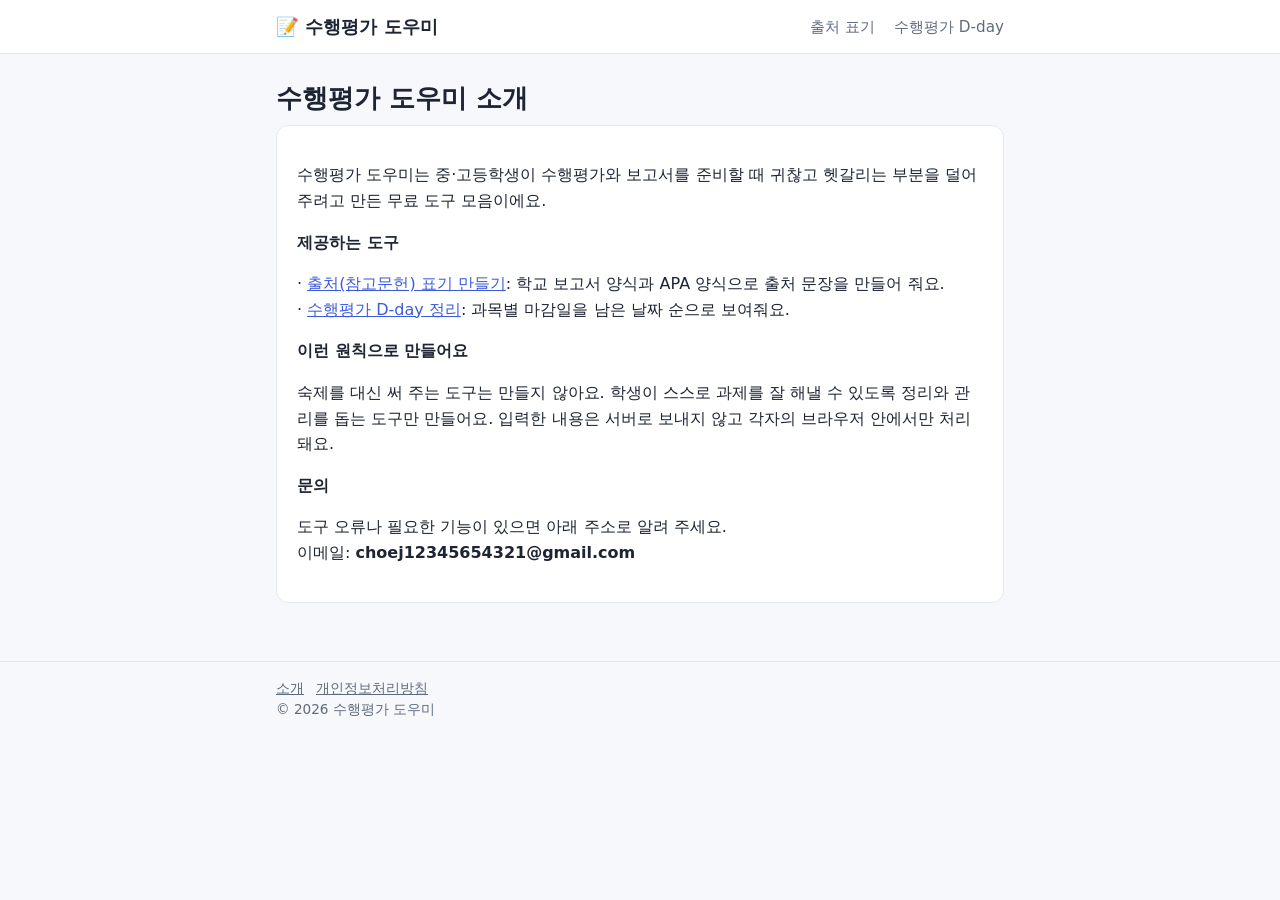
==== about.html @ 56c4d4b4 "수행평가 도우미 첫 버전: 출처 표기 도구(메인) + 수행평가 D-day Co-Authored-By: Claude Opus 5.5 <noreply@anthropic.com> Cla" ====
<!doctype html>
<html lang="ko">
<head>
  <meta charset="utf-8">
  <meta name="viewport" content="width=device-width, initial-scale=1">
  <title>소개 | 수행평가 도우미</title>
  <link rel="stylesheet" href="style.css">
</head>
<body>
  <header class="site"><div class="inner">
    <a class="logo" href="index.html">📝 수행평가 도우미</a>
    <nav>
      <a href="index.html">출처 표기</a>
      <a href="dday.html">수행평가 D-day</a>
    </nav>
  </div></header>
  <main>
    <h1>수행평가 도우미 소개</h1>
    <section class="card guide">
      <p>수행평가 도우미는 중·고등학생이 수행평가와 보고서를 준비할 때 귀찮고 헷갈리는 부분을 덜어 주려고 만든 무료 도구 모음이에요.</p>
      <h3>제공하는 도구</h3>
      <p>· <a href="index.html">출처(참고문헌) 표기 만들기</a>: 학교 보고서 양식과 APA 양식으로 출처 문장을 만들어 줘요.<br>
      · <a href="dday.html">수행평가 D-day 정리</a>: 과목별 마감일을 남은 날짜 순으로 보여줘요.</p>
      <h3>이런 원칙으로 만들어요</h3>
      <p>숙제를 대신 써 주는 도구는 만들지 않아요. 학생이 스스로 과제를 잘 해낼 수 있도록 정리와 관리를 돕는 도구만 만들어요. 입력한 내용은 서버로 보내지 않고 각자의 브라우저 안에서만 처리돼요.</p>
      <h3>문의</h3>
      <p>도구 오류나 필요한 기능이 있으면 아래 주소로 알려 주세요.<br>이메일: <b>choej12345654321@gmail.com</b></p>
    </section>
  </main>
  <footer class="site"><div class="inner">
    <a href="about.html">소개</a><a href="privacy.html">개인정보처리방침</a>
    <div>© 2026 수행평가 도우미</div>
  </div></footer>
</body>
</html>
---- style.css ----
/* 공통 스타일: 모든 페이지가 이 파일 하나를 같이 씁니다. */
:root {
  --bg: #f7f8fb;
  --card: #ffffff;
  --text: #1d2433;
  --muted: #5f6b7d;
  --line: #e2e6ee;
  --accent: #3b5bdb;
  --accent-soft: #edf1ff;
  --danger: #e03131;
  --warn: #f08c00;
  --ok: #2f9e44;
}
@media (prefers-color-scheme: dark) {
  :root {
    --bg: #14171f;
    --card: #1d212b;
    --text: #e8ebf2;
    --muted: #9aa4b5;
    --line: #2d3340;
    --accent: #7c96ff;
    --accent-soft: #252c44;
  }
}
* { box-sizing: border-box; }
body {
  margin: 0;
  background: var(--bg);
  color: var(--text);
  font-family: "Pretendard", "Apple SD Gothic Neo", "Malgun Gothic", system-ui, sans-serif;
  line-height: 1.6;
}
a { color: var(--accent); }
header.site {
  background: var(--card);
  border-bottom: 1px solid var(--line);
}
header.site .inner, main, footer.site .inner {
  max-width: 760px;
  margin: 0 auto;
  padding: 0 16px;
}
header.site .inner {
  display: flex; align-items: center; justify-content: space-between;
  gap: 12px; flex-wrap: wrap; padding-top: 12px; padding-bottom: 12px;
}
.logo { font-weight: 800; font-size: 1.15rem; text-decoration: none; color: var(--text); }
nav a { margin-left: 14px; text-decoration: none; color: var(--muted); font-size: .95rem; }
nav a:first-child { margin-left: 0; }
nav a.active, nav a:hover { color: var(--accent); }
main { padding-top: 24px; padding-bottom: 40px; }
h1 { font-size: 1.6rem; margin: 0 0 6px; }
.lead { color: var(--muted); margin: 0 0 20px; }
.card {
  background: var(--card); border: 1px solid var(--line);
  border-radius: 12px; padding: 20px; margin-bottom: 18px;
}
.tool-list { display: grid; gap: 14px; grid-template-columns: repeat(auto-fit, minmax(220px, 1fr)); }
.tool-list a.card { text-decoration: none; color: var(--text); display: block; margin: 0; }
.tool-list a.card:hover { border-color: var(--accent); }
.tool-list h2 { font-size: 1.1rem; margin: 0 0 4px; }
.tool-list p { margin: 0; color: var(--muted); font-size: .95rem; }
label { display: block; font-weight: 600; font-size: .92rem; margin: 12px 0 4px; }
input, select {
  width: 100%; padding: 10px 12px; font-size: 1rem;
  border: 1px solid var(--line); border-radius: 8px;
  background: var(--bg); color: var(--text);
}
.row { display: grid; gap: 0 12px; grid-template-columns: 1fr 1fr; }
@media (max-width: 520px) { .row { grid-template-columns: 1fr; } }
.tabs { display: flex; gap: 6px; flex-wrap: wrap; margin-bottom: 4px; }
.tabs button {
  border: 1px solid var(--line); background: var(--bg); color: var(--text);
  padding: 8px 14px; border-radius: 999px; cursor: pointer; font-size: .95rem;
}
.tabs button.on { background: var(--accent); border-color: var(--accent); color: #fff; }
.btn {
  display: inline-block; border: 0; background: var(--accent); color: #fff;
  padding: 10px 18px; border-radius: 8px; font-size: 1rem; cursor: pointer; margin-top: 14px;
}
.btn.ghost { background: var(--accent-soft); color: var(--accent); }
.btn.small { padding: 6px 10px; font-size: .85rem; margin-top: 0; }
.result {
  background: var(--accent-soft); border-radius: 8px; padding: 14px;
  margin-top: 14px; word-break: break-all; min-height: 1.6em;
}
.hint { color: var(--muted); font-size: .88rem; }
.guide h2 { font-size: 1.15rem; margin-top: 0; }
.guide h3 { font-size: 1rem; margin-bottom: 4px; }
ul.dday { list-style: none; padding: 0; margin: 0; }
ul.dday li {
  display: flex; align-items: center; gap: 12px; padding: 12px 0;
  border-bottom: 1px solid var(--line);
}
ul.dday li:last-child { border-bottom: 0; }
.badge {
  min-width: 64px; text-align: center; font-weight: 800; border-radius: 8px;
  padding: 4px 8px; background: var(--accent-soft); color: var(--accent);
}
.badge.soon { background: #fff4e6; color: var(--warn); }
.badge.today { background: #ffe3e3; color: var(--danger); }
.badge.past { background: var(--line); color: var(--muted); }
.dday .info { flex: 1; min-width: 0; }
.dday .info b { display: block; }
.dday .info span { color: var(--muted); font-size: .88rem; }
.empty { color: var(--muted); text-align: center; padding: 20px 0; }
footer.site { border-top: 1px solid var(--line); color: var(--muted); font-size: .85rem; }
footer.site .inner { padding-top: 16px; padding-bottom: 24px; }
footer.site a { color: var(--muted); margin-right: 12px; }
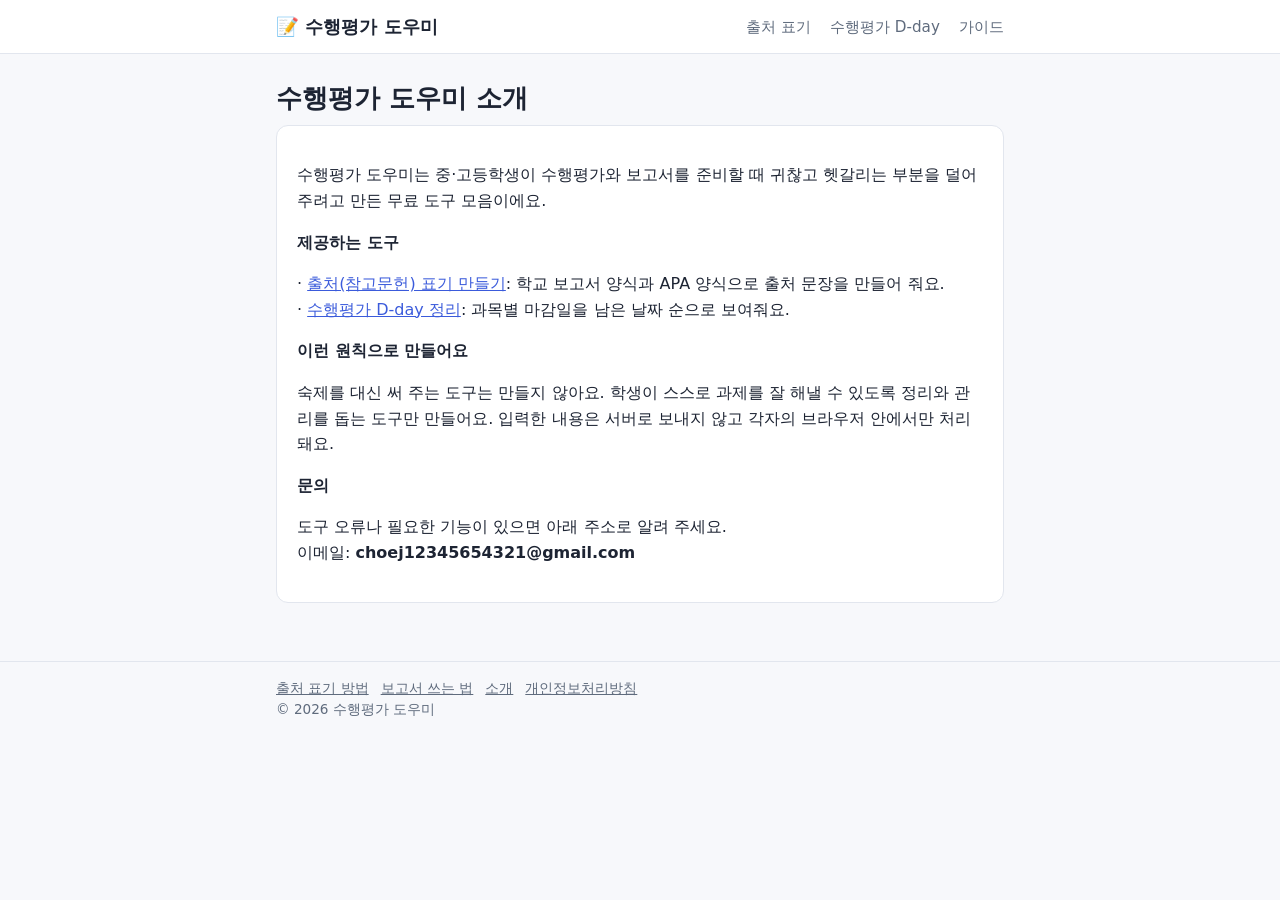
==== commit 4bbfc182: "설명글 2개, 영상 출처 종류, 아이콘·공유 미리보기·구조화 데이터 추가 Co-Authored-By: Claude Opus 5.5 <noreply@anthropic.com> Cla" ====
--- a/about.html
+++ b/about.html
@@ -4,6 +4,9 @@
   <meta charset="utf-8">
   <meta name="viewport" content="width=device-width, initial-scale=1">
   <title>소개 | 수행평가 도우미</title>
+  <meta property="og:type" content="website">
+  <meta property="og:title" content="소개 | 수행평가 도우미">
+  <link rel="icon" href="data:image/svg+xml,<svg xmlns=%22http://www.w3.org/2000/svg%22 viewBox=%220 0 100 100%22><text y=%22.9em%22 font-size=%2290%22>📝</text></svg>">
   <link rel="stylesheet" href="style.css">
 </head>
 <body>
@@ -12,6 +15,7 @@
     <nav>
       <a href="index.html">출처 표기</a>
       <a href="dday.html">수행평가 D-day</a>
+      <a href="guide-citation.html">가이드</a>
     </nav>
   </div></header>
   <main>
@@ -28,7 +32,7 @@
     </section>
   </main>
   <footer class="site"><div class="inner">
-    <a href="about.html">소개</a><a href="privacy.html">개인정보처리방침</a>
+    <a href="guide-citation.html">출처 표기 방법</a><a href="guide-report.html">보고서 쓰는 법</a><a href="about.html">소개</a><a href="privacy.html">개인정보처리방침</a>
     <div>© 2026 수행평가 도우미</div>
   </div></footer>
 </body>
